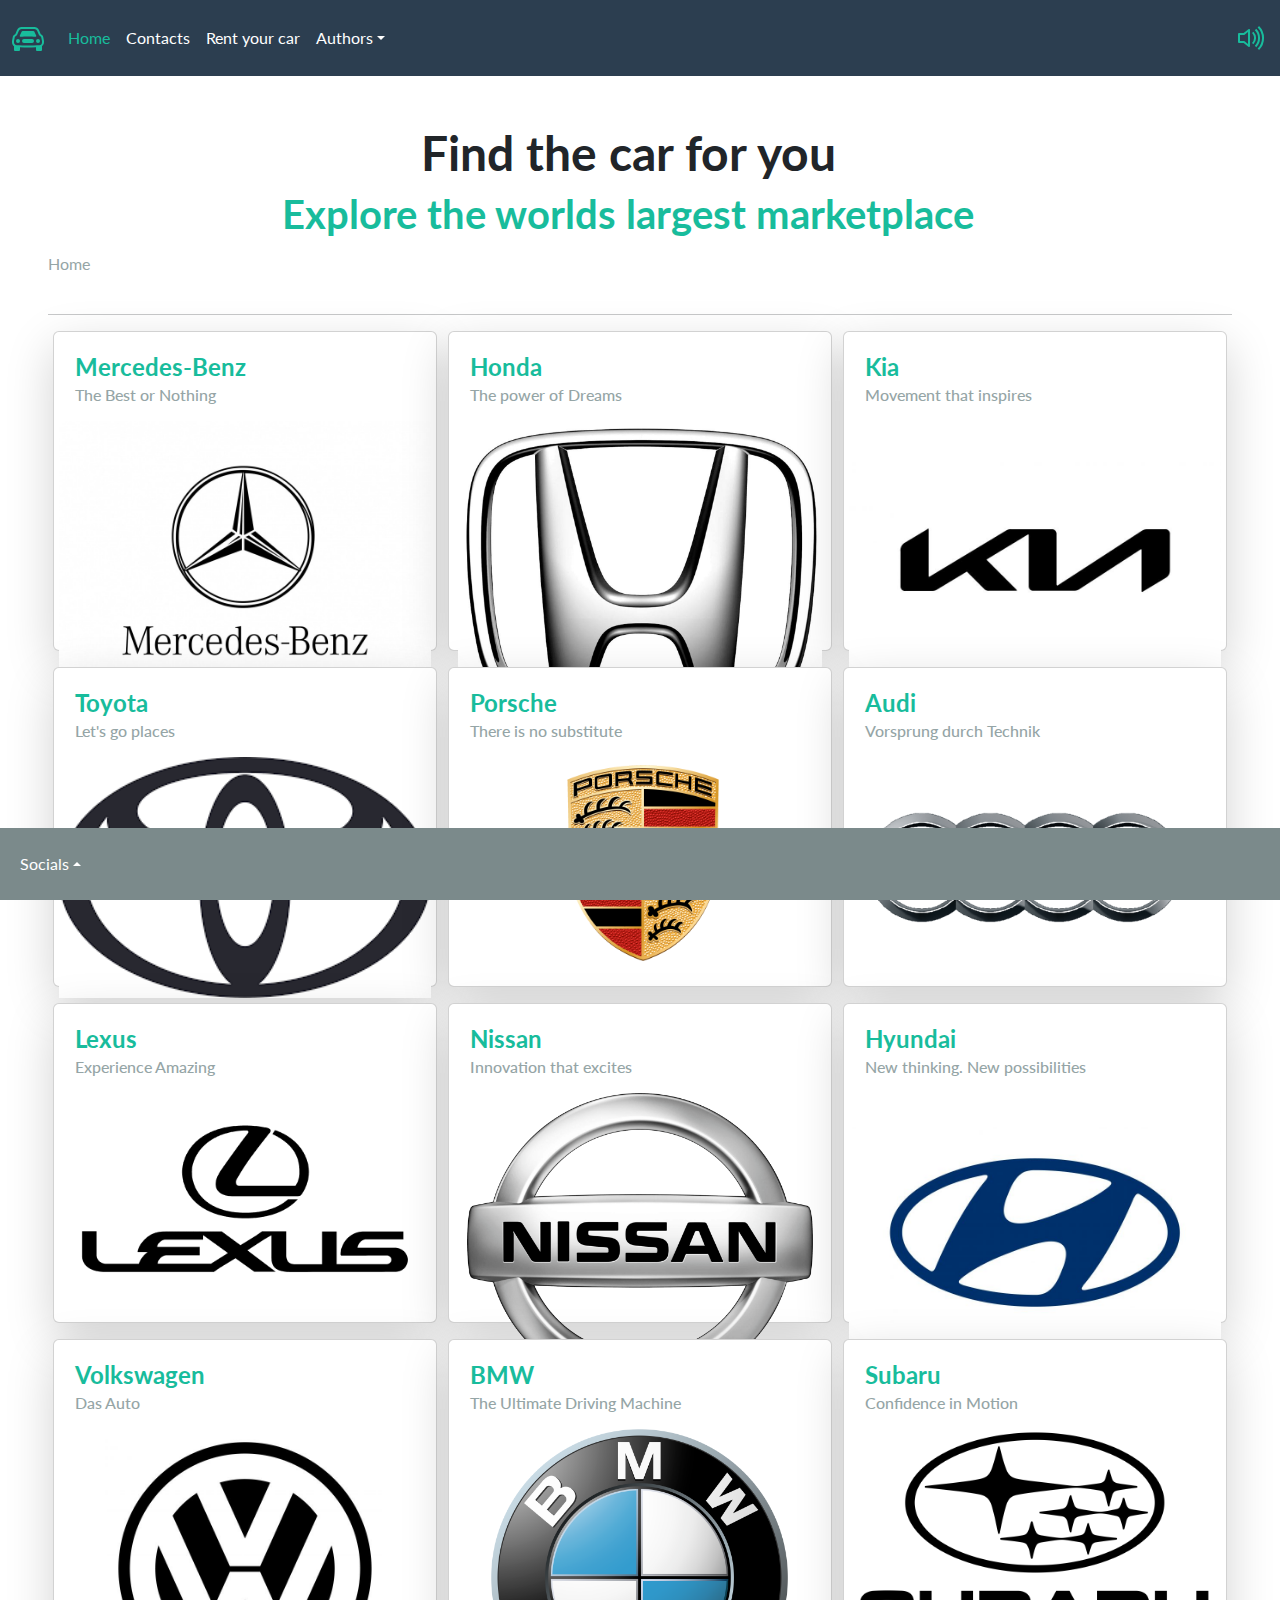
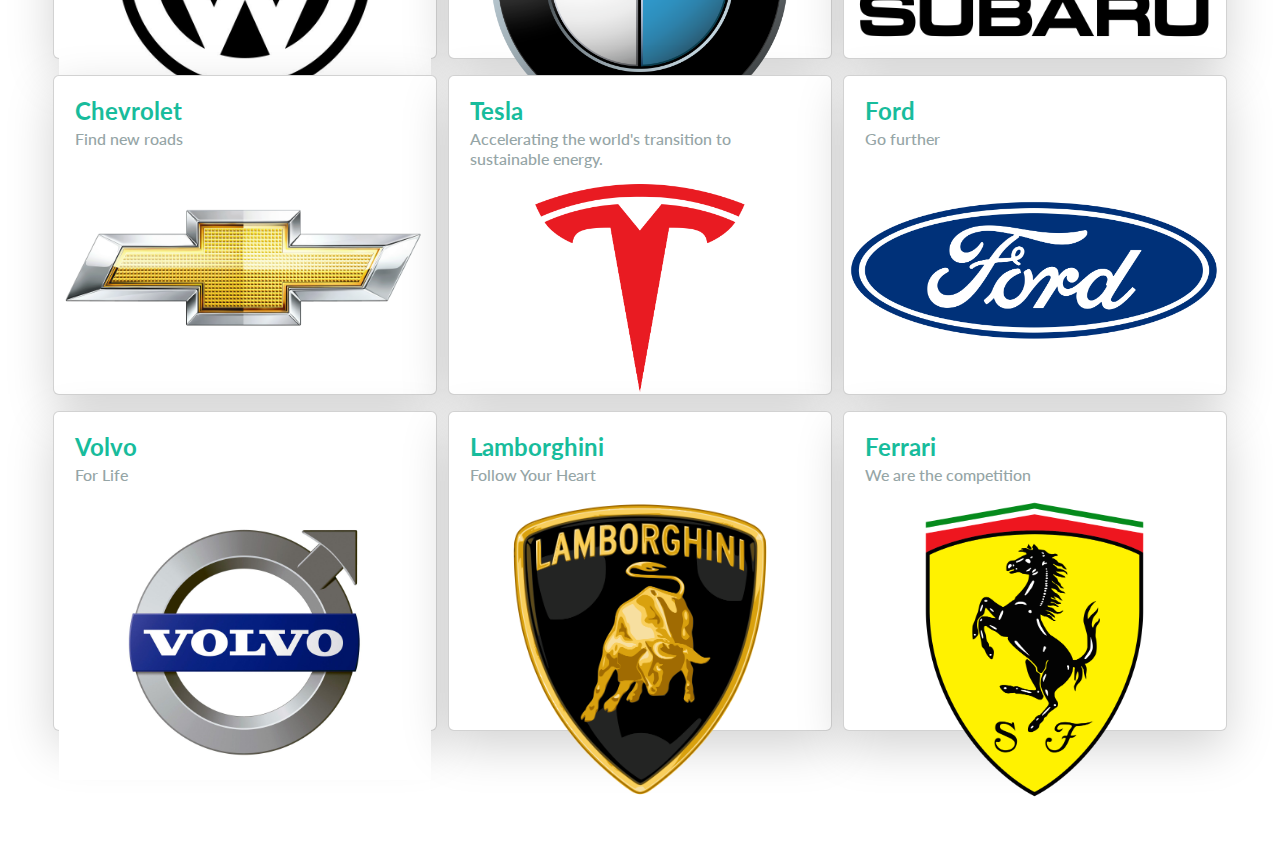
==== index.html @ f42cb0ba "Generic footer and music" ====
<!DOCTYPE html>
<html lang="en">

<head>
    <meta charset="UTF-8">
    <meta http-equiv="X-UA-Compatible" content="IE=edge">
    <meta name="viewport" content="width=device-width, initial-scale=1.0">
    <title>Index Page</title>
    <link href="css/global.css" rel="stylesheet">
</head>

<body>
    <header>
        <nav class="navbar navbar-expand-lg navbar-dark bg-primary" aria-label="Fourth navbar example">
            <div class="container-fluid">
                <a class="navbar-brand" href="index.html"><svg xmlns="http://www.w3.org/2000/svg" width="32" height="32"
                        fill="#18bc9c" class="bi bi-car-front" viewBox="0 0 16 16">
                        <path
                            d="M4 9a1 1 0 1 1-2 0 1 1 0 0 1 2 0Zm10 0a1 1 0 1 1-2 0 1 1 0 0 1 2 0ZM6 8a1 1 0 0 0 0 2h4a1 1 0 1 0 0-2H6ZM4.862 4.276 3.906 6.19a.51.51 0 0 0 .497.731c.91-.073 2.35-.17 3.597-.17 1.247 0 2.688.097 3.597.17a.51.51 0 0 0 .497-.731l-.956-1.913A.5.5 0 0 0 10.691 4H5.309a.5.5 0 0 0-.447.276Z" />
                        <path
                            d="M2.52 3.515A2.5 2.5 0 0 1 4.82 2h6.362c1 0 1.904.596 2.298 1.515l.792 1.848c.075.175.21.319.38.404.5.25.855.715.965 1.262l.335 1.679c.033.161.049.325.049.49v.413c0 .814-.39 1.543-1 1.997V13.5a.5.5 0 0 1-.5.5h-2a.5.5 0 0 1-.5-.5v-1.338c-1.292.048-2.745.088-4 .088s-2.708-.04-4-.088V13.5a.5.5 0 0 1-.5.5h-2a.5.5 0 0 1-.5-.5v-1.892c-.61-.454-1-1.183-1-1.997v-.413a2.5 2.5 0 0 1 .049-.49l.335-1.68c.11-.546.465-1.012.964-1.261a.807.807 0 0 0 .381-.404l.792-1.848ZM4.82 3a1.5 1.5 0 0 0-1.379.91l-.792 1.847a1.8 1.8 0 0 1-.853.904.807.807 0 0 0-.43.564L1.03 8.904a1.5 1.5 0 0 0-.03.294v.413c0 .796.62 1.448 1.408 1.484 1.555.07 3.786.155 5.592.155 1.806 0 4.037-.084 5.592-.155A1.479 1.479 0 0 0 15 9.611v-.413c0-.099-.01-.197-.03-.294l-.335-1.68a.807.807 0 0 0-.43-.563 1.807 1.807 0 0 1-.853-.904l-.792-1.848A1.5 1.5 0 0 0 11.18 3H4.82Z" />
                    </svg></a>
                <button class="navbar-toggler" type="button" data-bs-toggle="collapse"
                    data-bs-target="#navbarsExample04" aria-controls="navbarsExample04" aria-expanded="false"
                    aria-label="Toggle navigation">
                    <span class="navbar-toggler-icon"></span>
                </button>

                <div class="collapse navbar-collapse" id="navbarsExample04">
                    <ul class="navbar-nav me-auto mb-2 mb-md-0">
                        <li class="nav-item">
                            <a class="nav-link active" aria-current="page" href="#">Home</a>
                        </li>
                        <li class="nav-item">
                            <a class="nav-link" href="contactos.html">Contacts</a>
                        </li>
                        <li class="nav-item">
                            <a class="nav-link" href="rentYourCar.html">Rent your car</a>
                        </li>
                        <li class="nav-item dropdown">
                            <a class="nav-link dropdown-toggle" href="#" id="dropdown04" data-bs-toggle="dropdown"
                                aria-expanded="false">Authors</a>
                            <ul class="dropdown-menu" aria-labelledby="dropdown04">
                                <li><a class="dropdown-item" href="autores.html">All</a></li>
                                <div class="dropdown-divider"></div>
                                <li><a class="dropdown-item" href="autores.html?author=alex">Alexandre</a></li>
                                <li><a class="dropdown-item" href="autores.html?author=janecas">João</a></li>
                                <li><a class="dropdown-item" href="autores.html?author=manel">Manuel</a></li>
                            </ul>
                        </li>
                    </ul>
                </div>
                <div class="d-flex nav-item">
                    <a id="pararMusica" class="nav-link" onClick="stopAudio()"><svg xmlns="http://www.w3.org/2000/svg"
                            width="32" height="32" fill="#18bc9c" class="bi bi-volume-up" viewBox="0 0 16 16">
                            <path
                                d="M11.536 14.01A8.473 8.473 0 0 0 14.026 8a8.473 8.473 0 0 0-2.49-6.01l-.708.707A7.476 7.476 0 0 1 13.025 8c0 2.071-.84 3.946-2.197 5.303l.708.707z" />
                            <path
                                d="M10.121 12.596A6.48 6.48 0 0 0 12.025 8a6.48 6.48 0 0 0-1.904-4.596l-.707.707A5.483 5.483 0 0 1 11.025 8a5.483 5.483 0 0 1-1.61 3.89l.706.706z" />
                            <path
                                d="M10.025 8a4.486 4.486 0 0 1-1.318 3.182L8 10.475A3.489 3.489 0 0 0 9.025 8c0-.966-.392-1.841-1.025-2.475l.707-.707A4.486 4.486 0 0 1 10.025 8zM7 4a.5.5 0 0 0-.812-.39L3.825 5.5H1.5A.5.5 0 0 0 1 6v4a.5.5 0 0 0 .5.5h2.325l2.363 1.89A.5.5 0 0 0 7 12V4zM4.312 6.39 6 5.04v5.92L4.312 9.61A.5.5 0 0 0 4 9.5H2v-3h2a.5.5 0 0 0 .312-.11z" />
                        </svg></a>
                    <a id="continuarMusica" class="nav-link" onClick="playAudio()"><svg
                            xmlns="http://www.w3.org/2000/svg" width="32" height="32" fill="#18bc9c"
                            class="bi bi-volume-mute" viewBox="0 0 16 16">
                            <path
                                d="M6.717 3.55A.5.5 0 0 1 7 4v8a.5.5 0 0 1-.812.39L3.825 10.5H1.5A.5.5 0 0 1 1 10V6a.5.5 0 0 1 .5-.5h2.325l2.363-1.89a.5.5 0 0 1 .529-.06zM6 5.04 4.312 6.39A.5.5 0 0 1 4 6.5H2v3h2a.5.5 0 0 1 .312.11L6 10.96V5.04zm7.854.606a.5.5 0 0 1 0 .708L12.207 8l1.647 1.646a.5.5 0 0 1-.708.708L11.5 8.707l-1.646 1.647a.5.5 0 0 1-.708-.708L10.793 8 9.146 6.354a.5.5 0 1 1 .708-.708L11.5 7.293l1.646-1.647a.5.5 0 0 1 .708 0z" />
                        </svg></a>
                </div>

            </div>
        </nav>
    </header>
    <main class="p-5 mb-5">
        <div class="row container-fluid">
            <h1 class="text-center fw-bolder">Find the car for you</h1>
            <h2 class="text-center fw-bold text-success">Explore the worlds largest marketplace</h2>
        </div>
        <div class="row mb-3">
            <ol class="breadcrumb col-md-9">
                <li class="breadcrumb-item active">Home</li>
            </ol>
        </div>
        <hr>
        <div id="brands" class="row mx-auto mt-2">
        </div>
    </main>
</body>
<script src="js/bootstrap.bundle.min.js"></script>
<script src="js/brands.js"></script>
<script src="js/general.js"></script>
<script>
    window.onload = function () {

        addMusic(false);

        for (let i = brands.length - 1; i > 0; i--) {
            const j = Math.floor(Math.random() * (i + 1));
            [brands[i], brands[j]] = [brands[j], brands[i]];
        }

        rowsElement = document.getElementById("brands");
        brands.forEach(vehicle => {
            const brandDiv = document.createElement('a');
            brandDiv.classList.add('card');
            brandDiv.classList.add('mb-3');
            brandDiv.classList.add('pb-3');
            brandDiv.classList.add('col-lg-4');
            brandDiv.classList.add('shadow-lg');
            brandDiv.classList.add('car-item');
            brandDiv.classList.add('mx-auto');
            brandDiv.innerHTML =
                `<div class="card-body">
                    <h4 class="card-title fw-bolder">${vehicle.brand}</h4>
                    <h6 class="card-subtitle text-muted">${vehicle.slogan}</h6>
                </div>
                <img class="brand-logo mx-auto" src="media/image/brand/${vehicle.logo}" alt="${vehicle.brand}">`;

            brandDiv.href = 'car/brand.html?brand=' + vehicle.brand;
            rowsElement.appendChild(brandDiv);
        });


    };
</script>
<script src="js/musica.js"></script>

</html>
---- css/global.css ----
@import "bootstrap.css";
@import "custom.css"
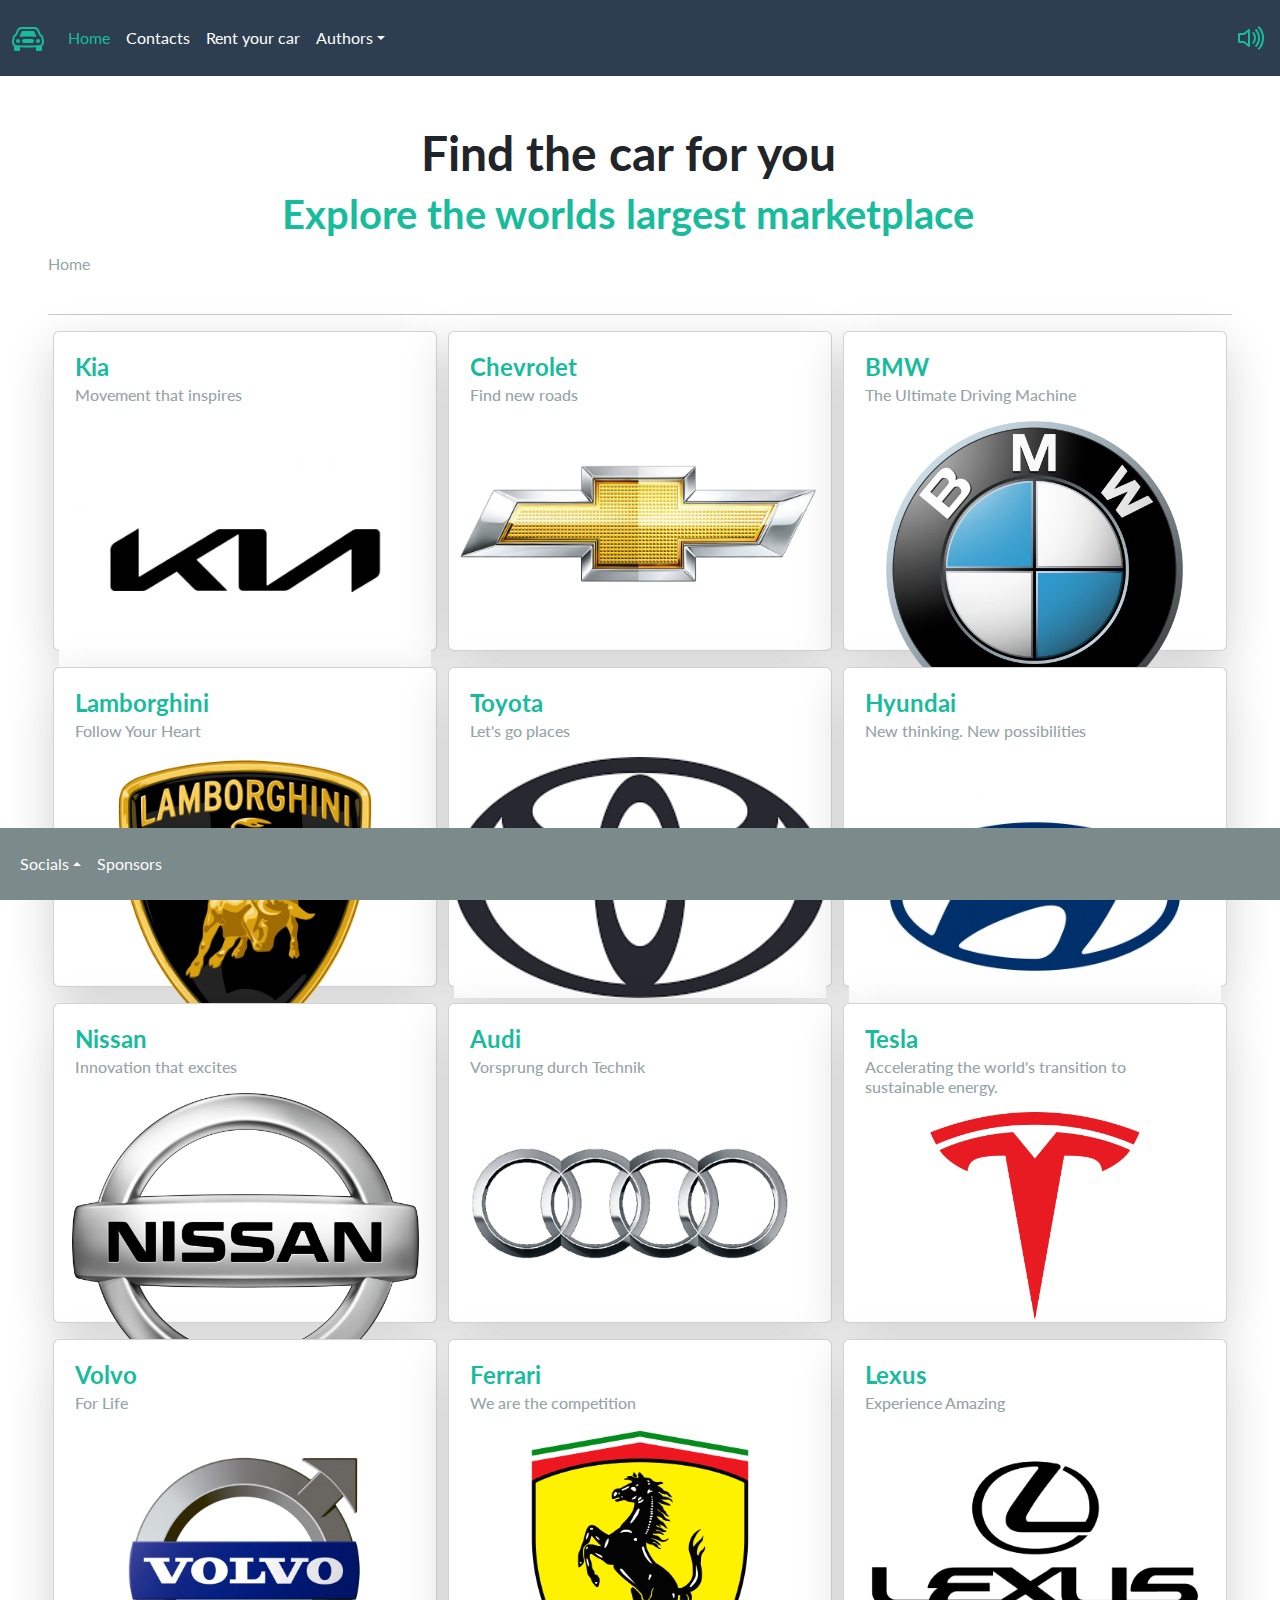
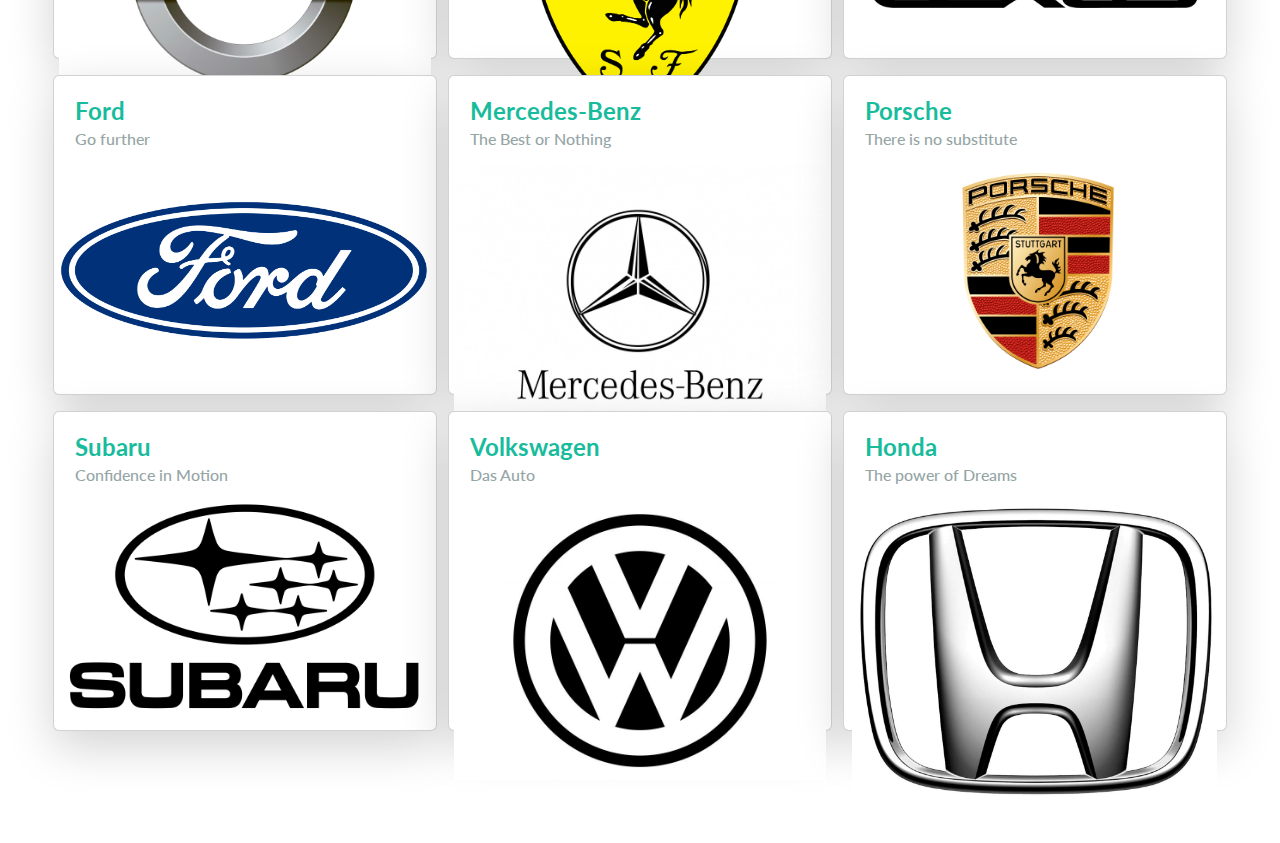
==== commit 02458f03: "Fix audio" ====
--- a/index.html
+++ b/index.html
@@ -123,6 +123,5 @@
 
     };
 </script>
-<script src="js/musica.js"></script>
 
 </html>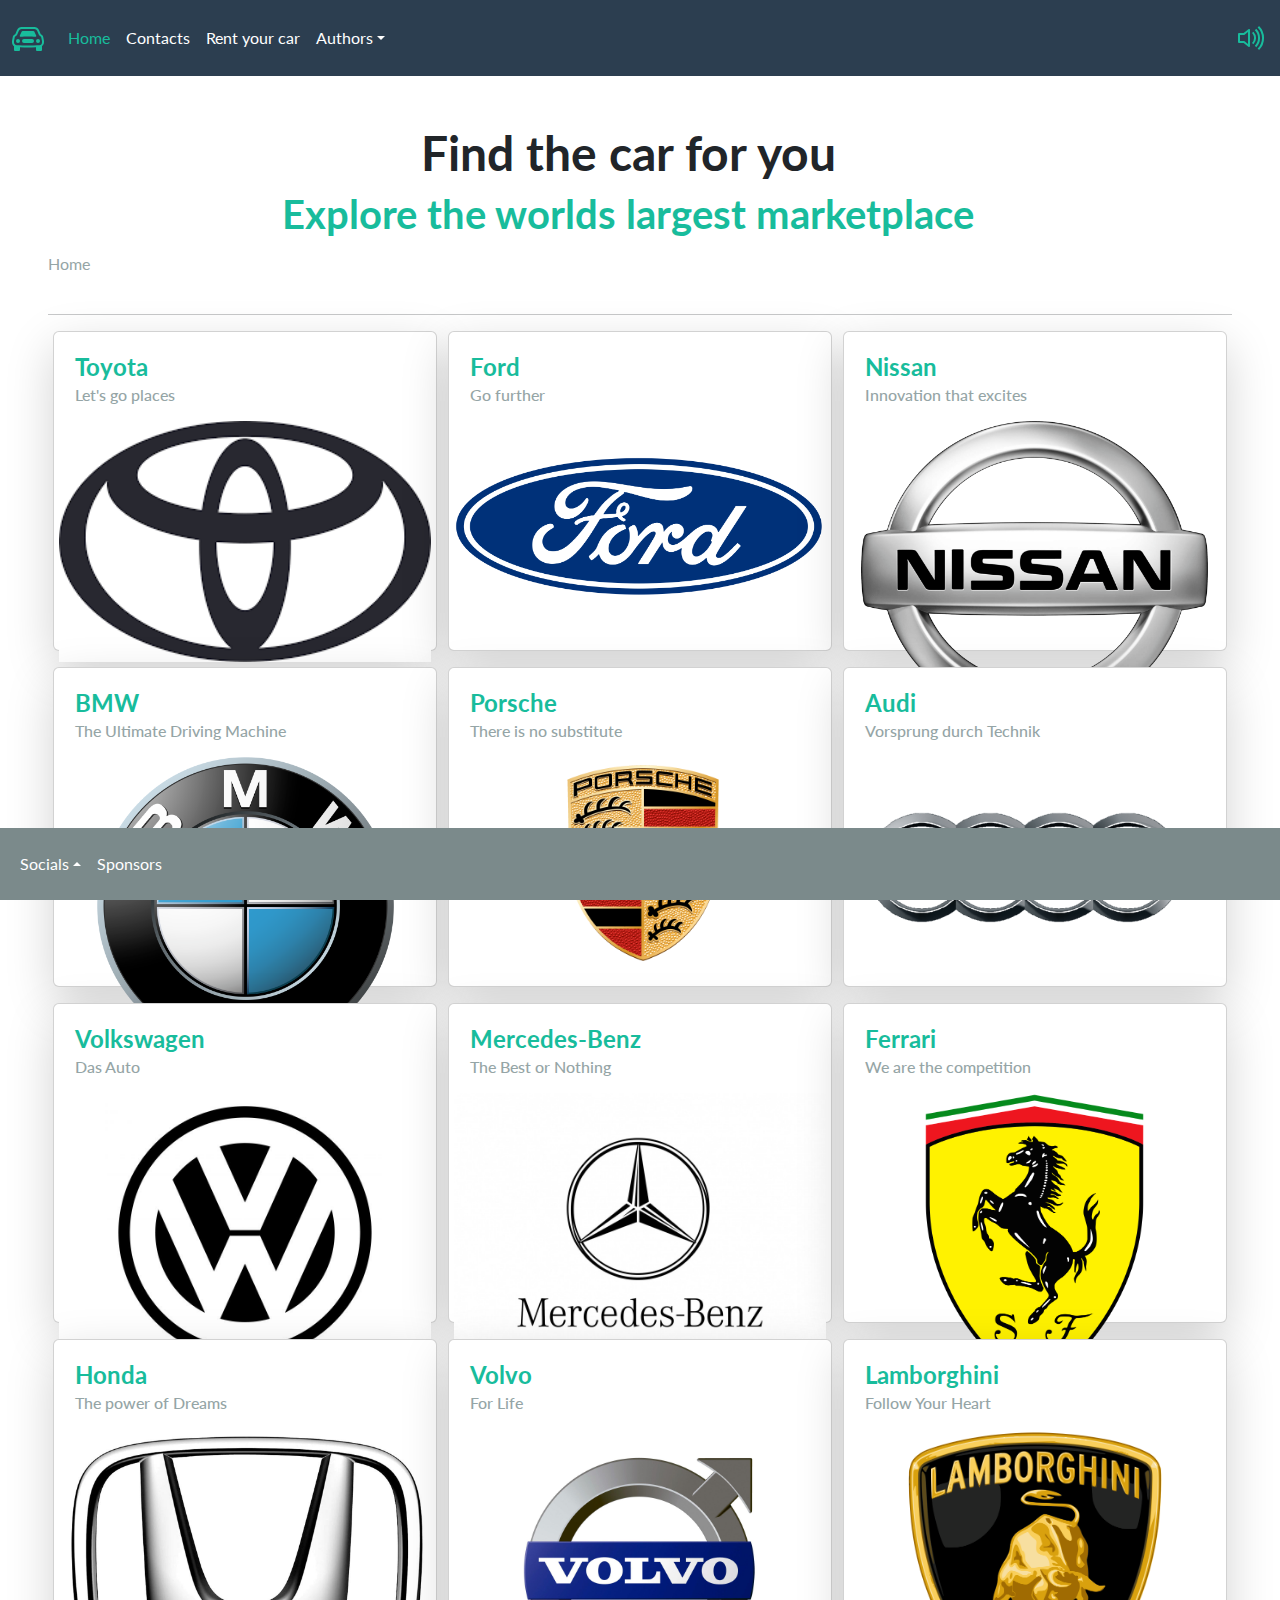
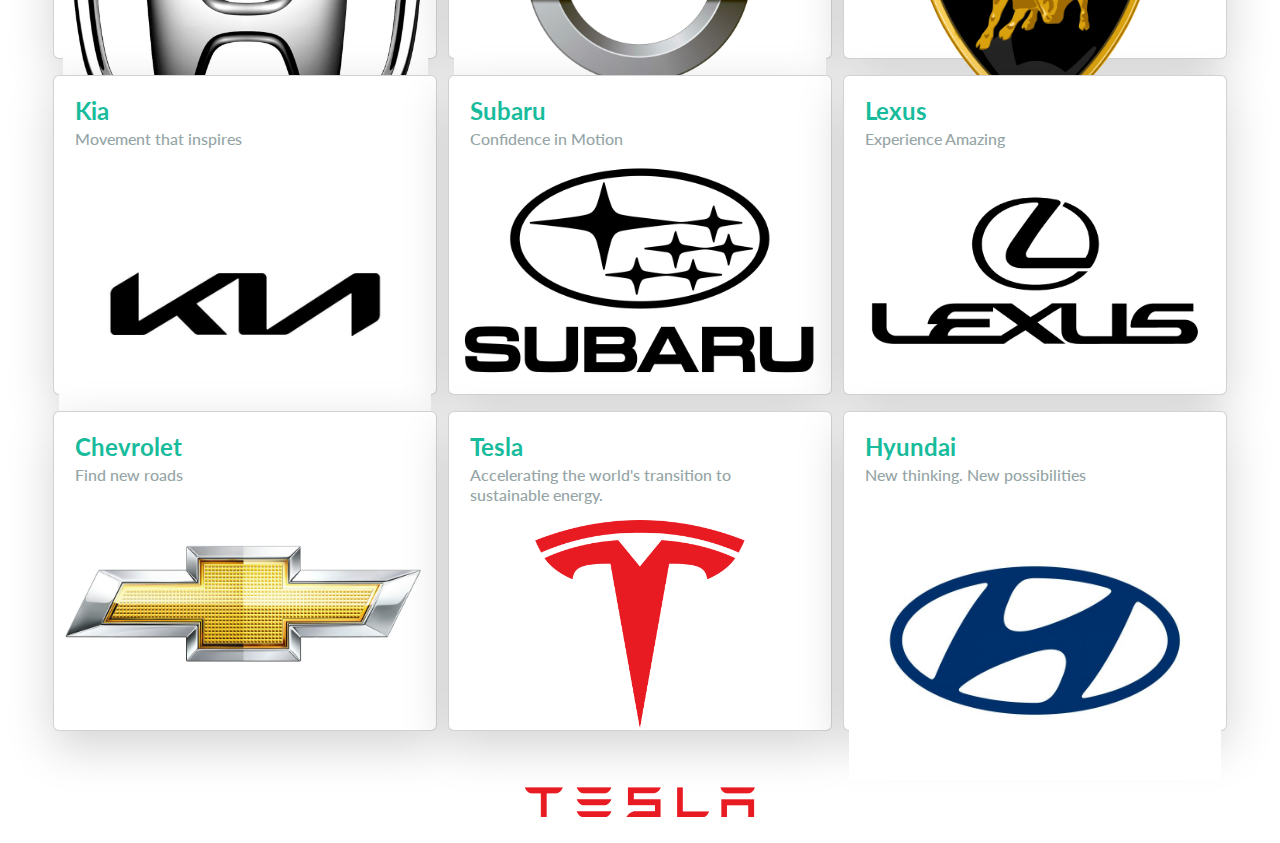
==== commit c6d4cc14: "Funciona?" ====
--- a/index.html
+++ b/index.html
@@ -103,6 +103,7 @@
         brands.forEach(vehicle => {
             const brandDiv = document.createElement('a');
             brandDiv.classList.add('card');
+            brandDiv.classList.add('brand-card');
             brandDiv.classList.add('mb-3');
             brandDiv.classList.add('pb-3');
             brandDiv.classList.add('col-lg-4');
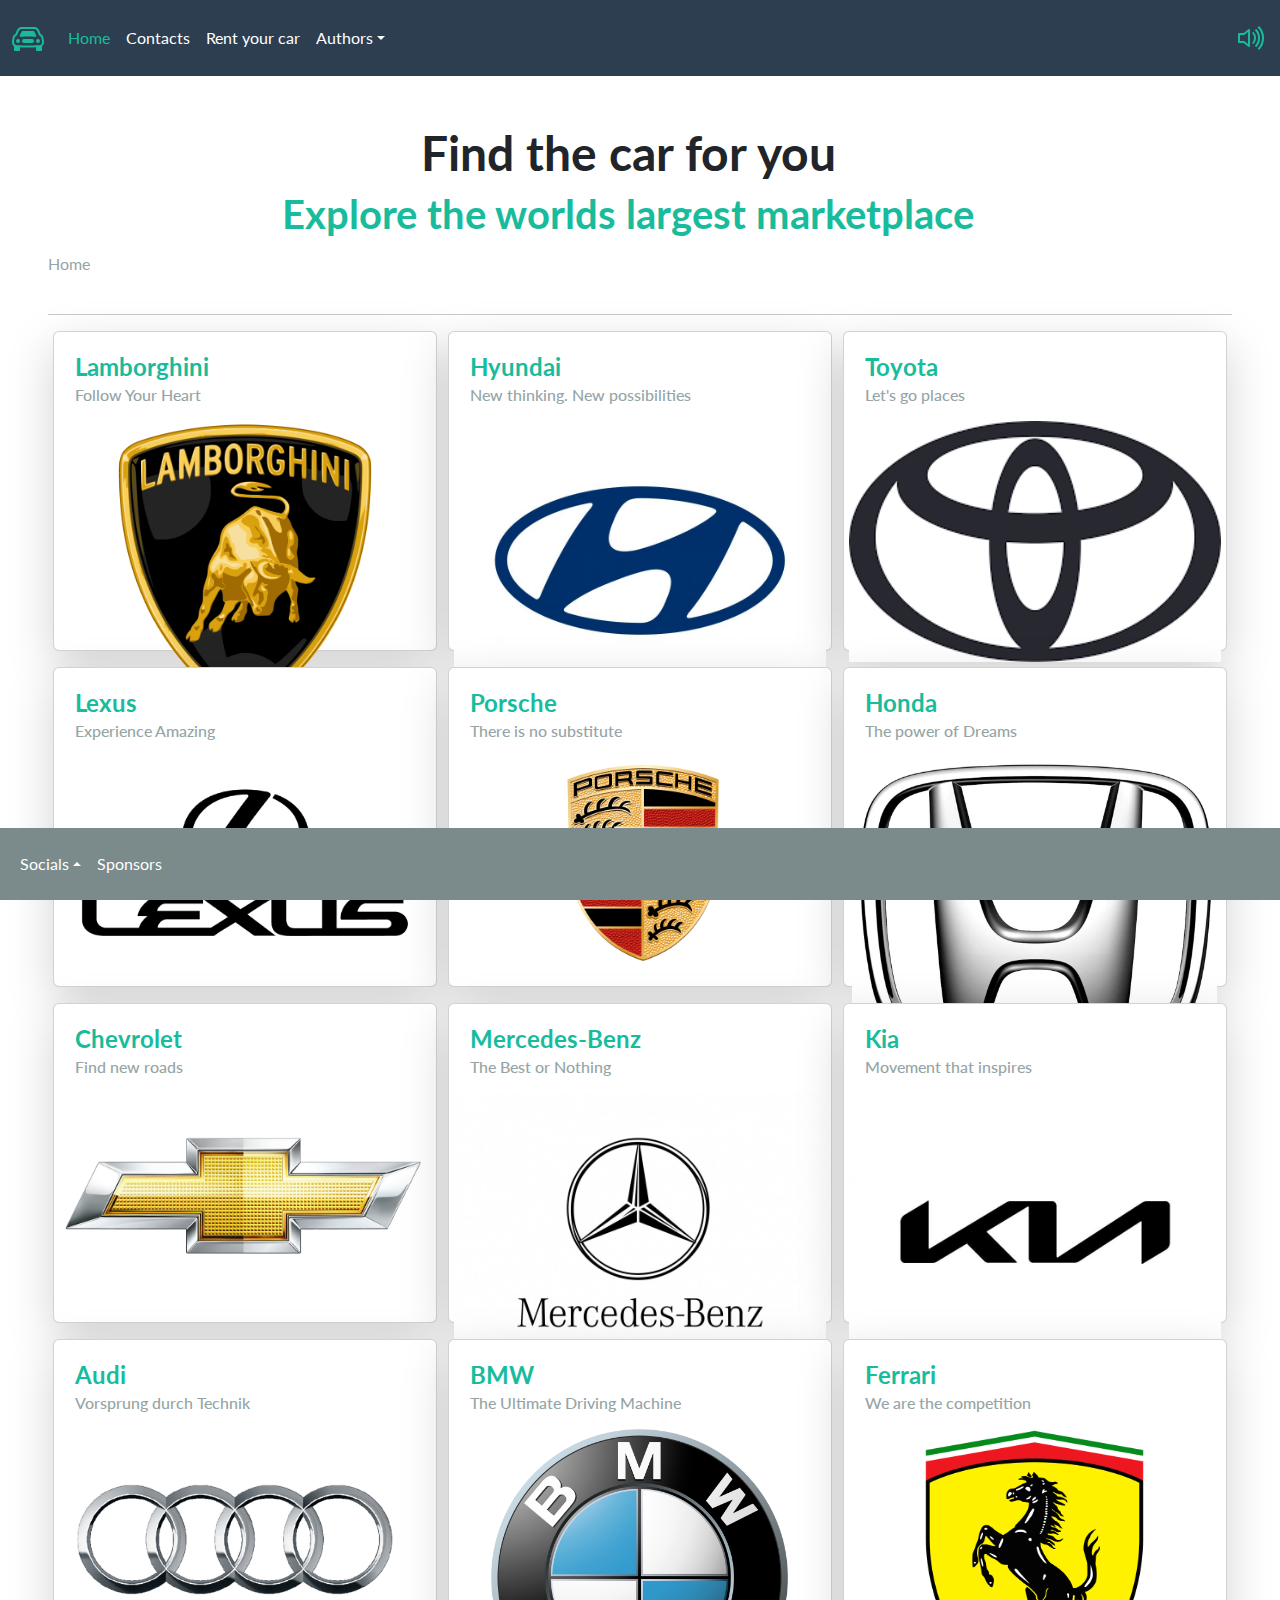
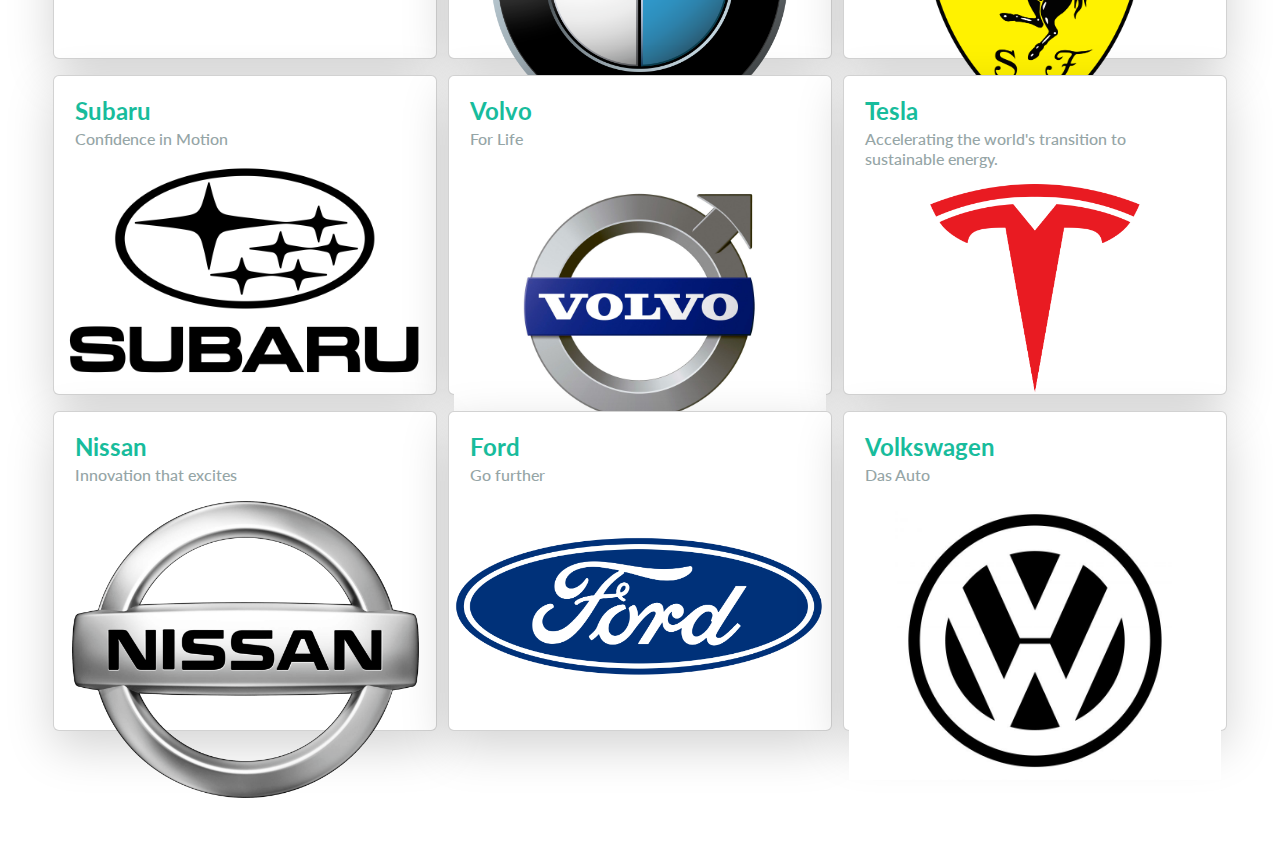
==== commit 0b5d9525: "contain?" ====
--- a/index.html
+++ b/index.html
@@ -115,7 +115,7 @@
                     <h4 class="card-title fw-bolder">${vehicle.brand}</h4>
                     <h6 class="card-subtitle text-muted">${vehicle.slogan}</h6>
                 </div>
-                <img class="brand-logo mx-auto" src="media/image/brand/${vehicle.logo}" alt="${vehicle.brand}">`;
+                <img class="brand-logo mx-auto img-fluid" src="media/image/brand/${vehicle.logo}" alt="${vehicle.brand}">`;
 
             brandDiv.href = 'car/brand.html?brand=' + vehicle.brand;
             rowsElement.appendChild(brandDiv);
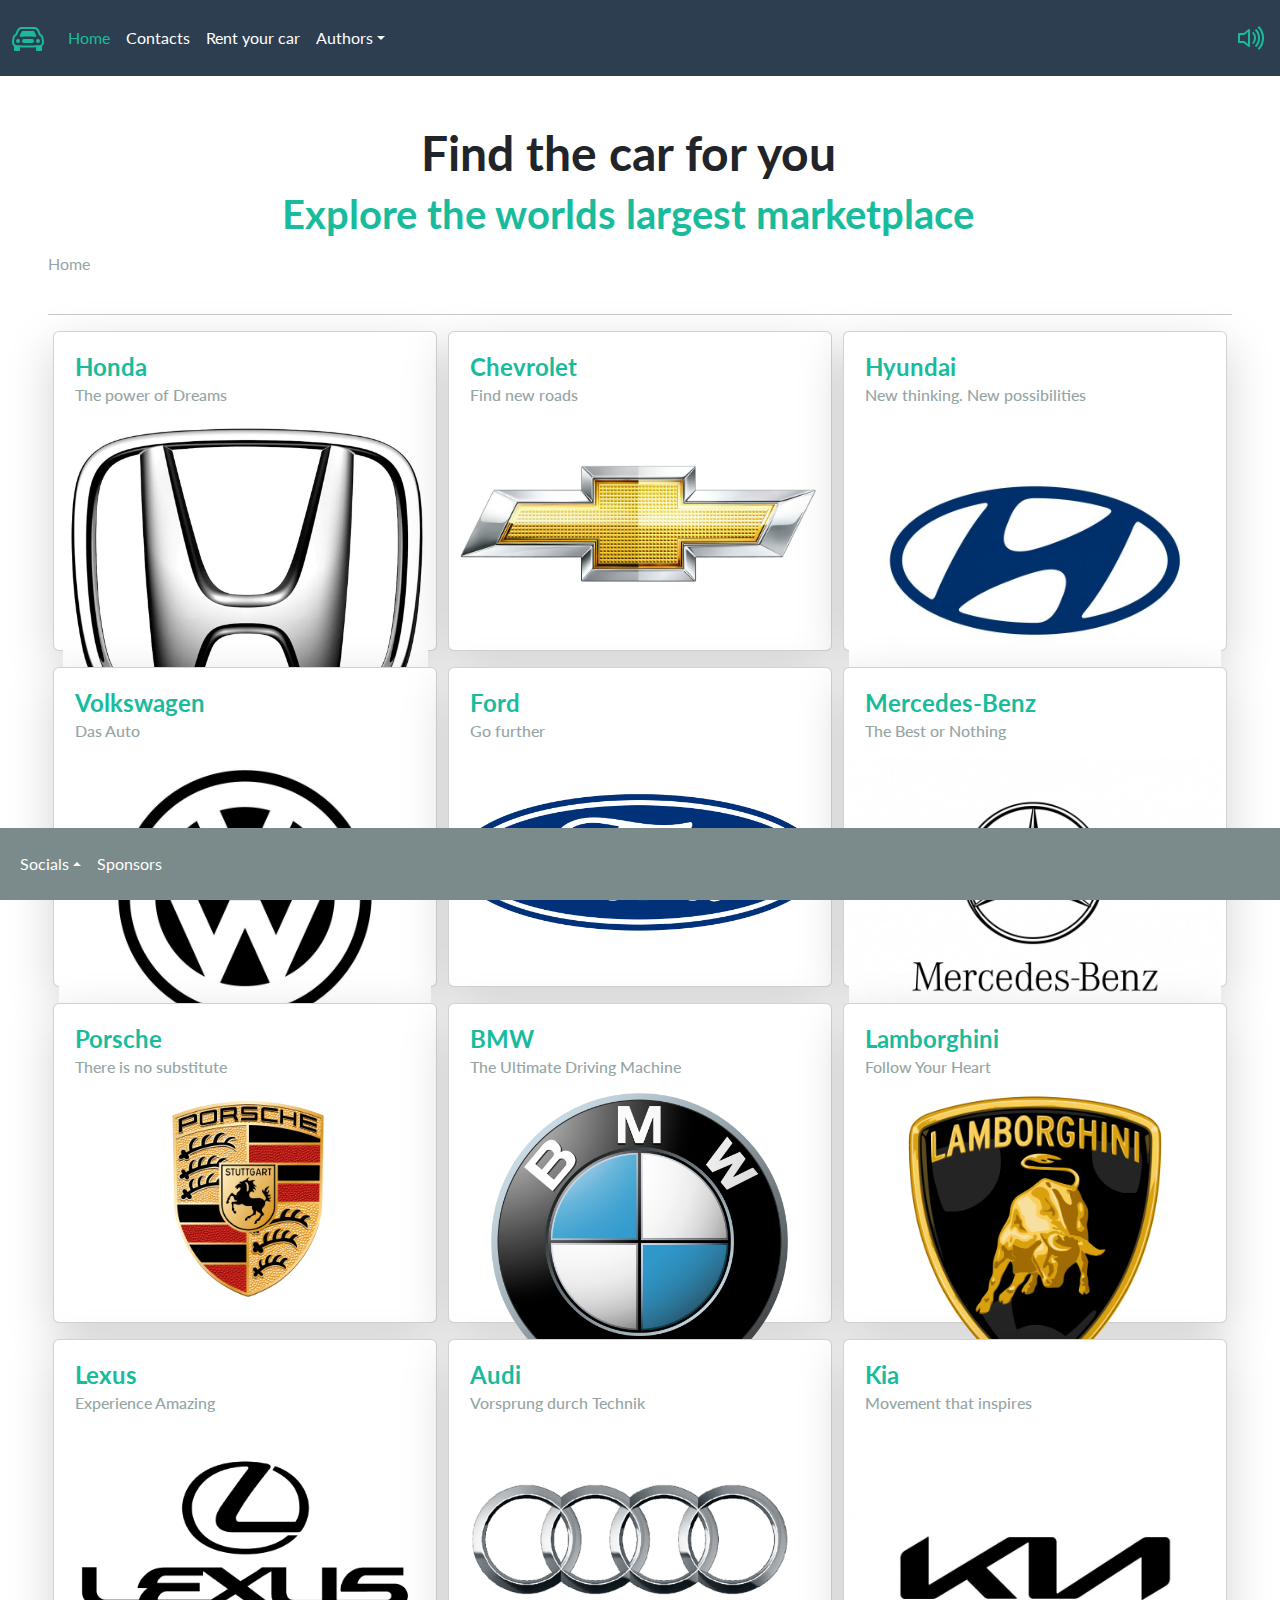
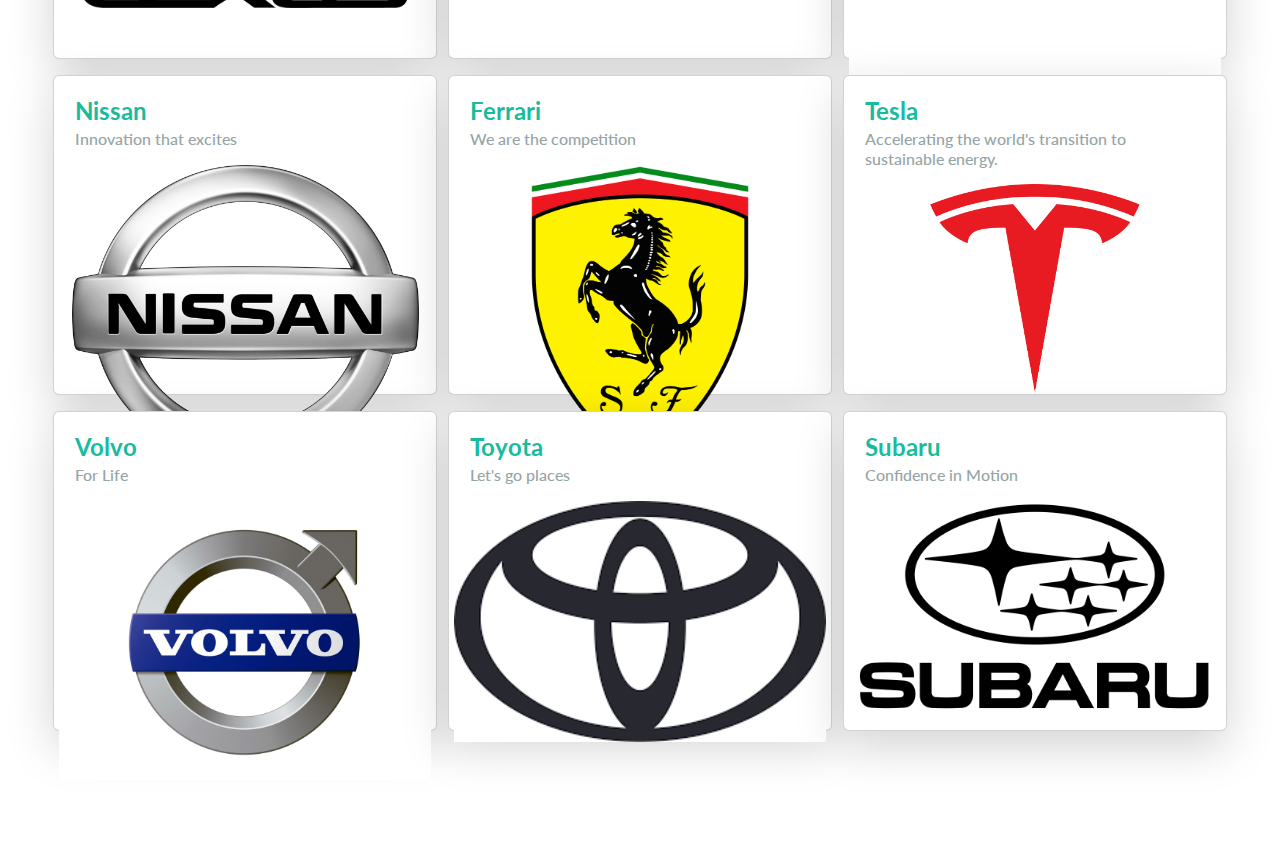
==== commit 16d6f714: "Video working 100% with music" ====
--- a/index.html
+++ b/index.html
@@ -89,7 +89,17 @@
 <script src="js/bootstrap.bundle.min.js"></script>
 <script src="js/brands.js"></script>
 <script src="js/general.js"></script>
+<script src="js/JQUERY/jquery.js"></script>
 <script>
+    $('#exampleModal').on('hidden.bs.modal', function () {
+        var video = document.getElementById("promoVideo");
+
+        video.pause();
+        video.currentTime = 0;
+        playAudio()
+
+    })
+
     window.onload = function () {
 
         addMusic(false);
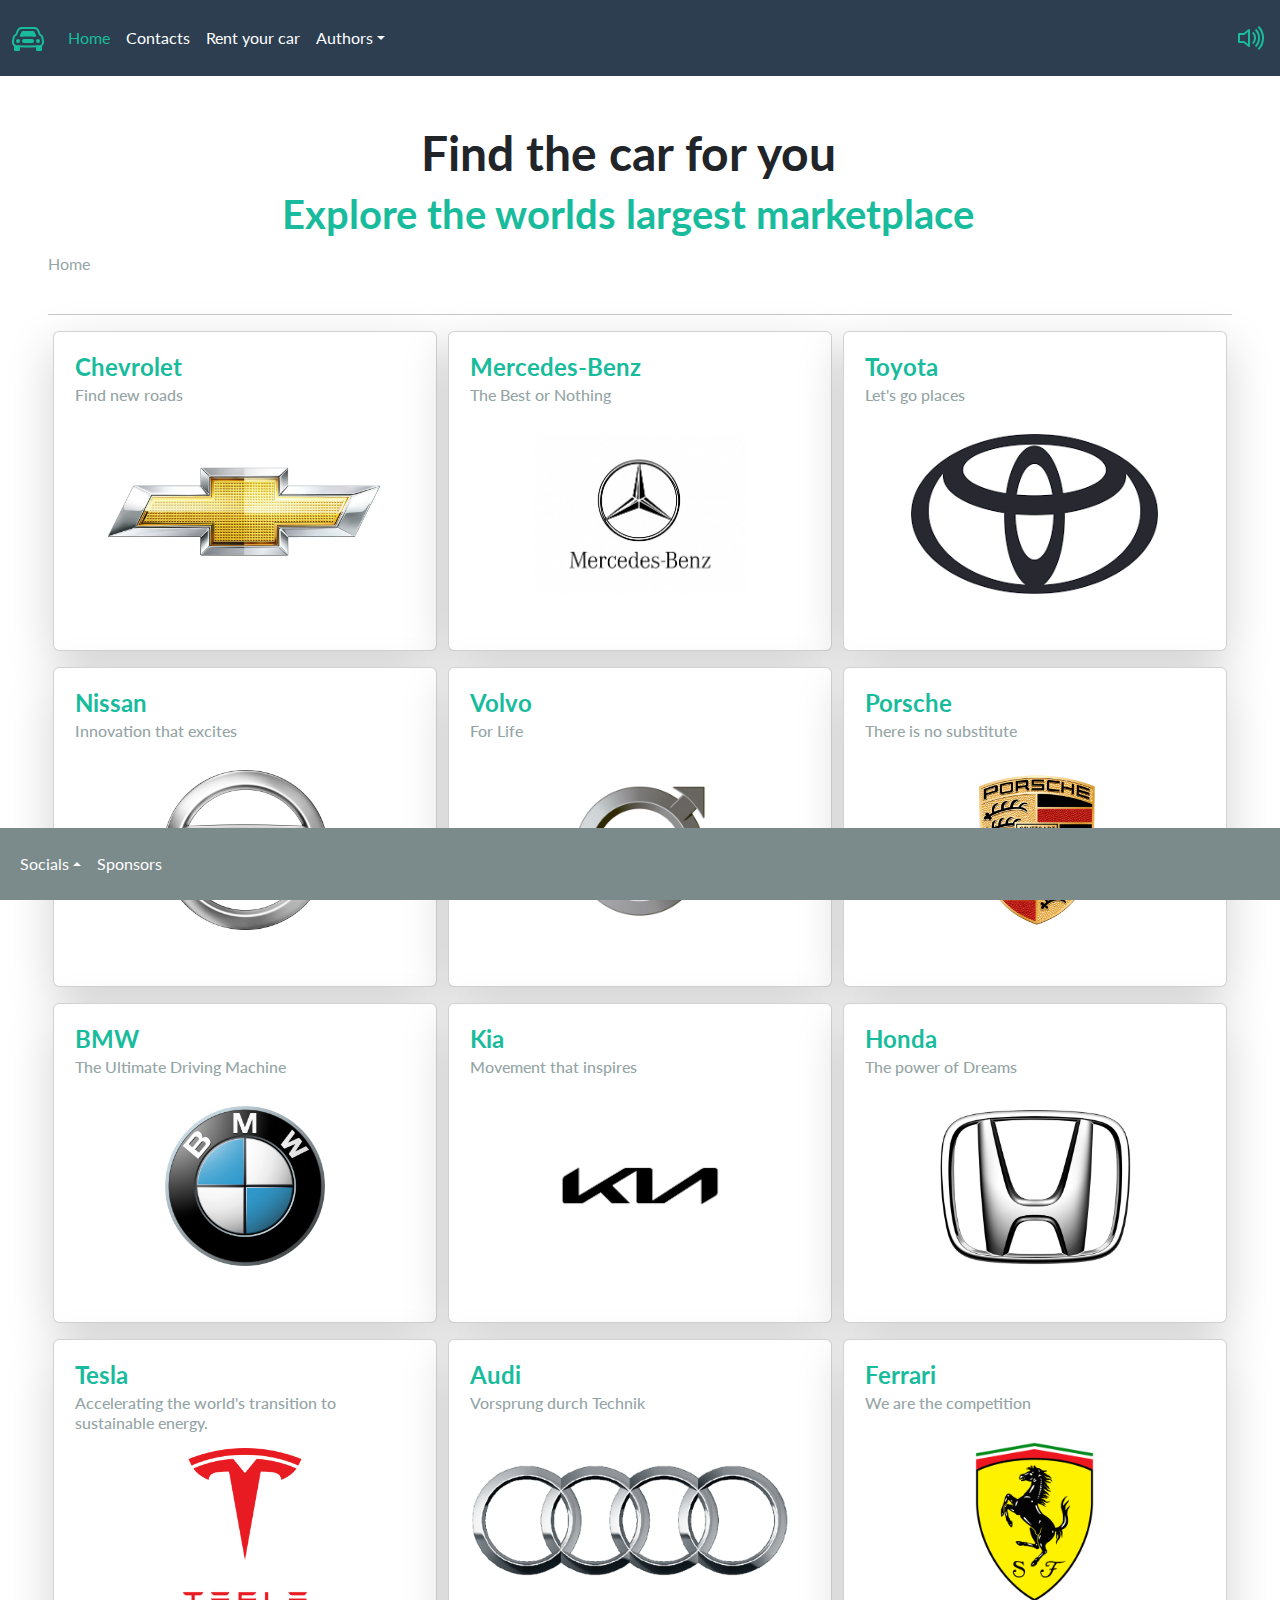
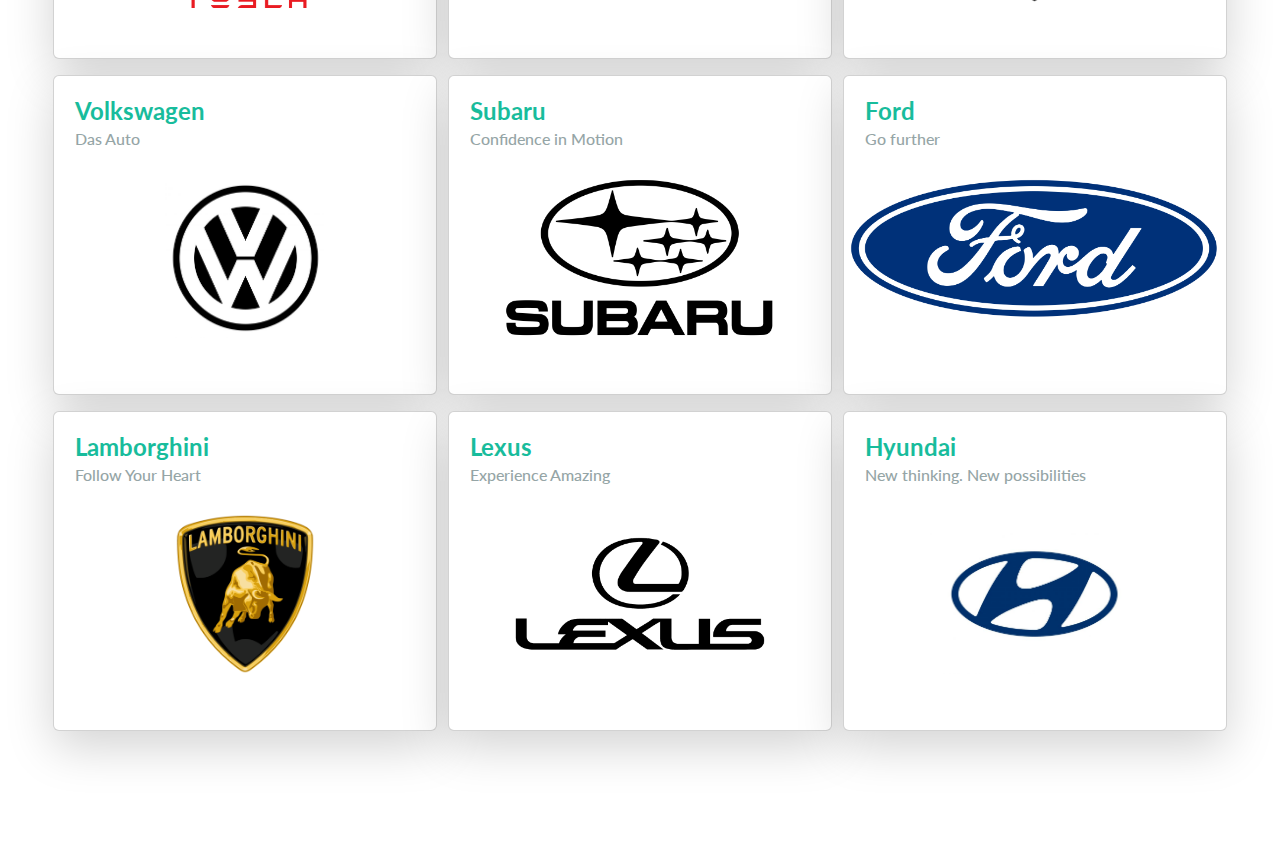
==== commit 13a34b97: "small fixes" ====
--- a/index.html
+++ b/index.html
@@ -125,7 +125,9 @@
                     <h4 class="card-title fw-bolder">${vehicle.brand}</h4>
                     <h6 class="card-subtitle text-muted">${vehicle.slogan}</h6>
                 </div>
-                <img class="brand-logo mx-auto img-fluid" src="media/image/brand/${vehicle.logo}" alt="${vehicle.brand}">`;
+                <div class="car-logo">
+                <img class="brand-logo mx-auto" src="media/image/brand/${vehicle.logo}" alt="${vehicle.brand}">
+                </div>`;
 
             brandDiv.href = 'car/brand.html?brand=' + vehicle.brand;
             rowsElement.appendChild(brandDiv);
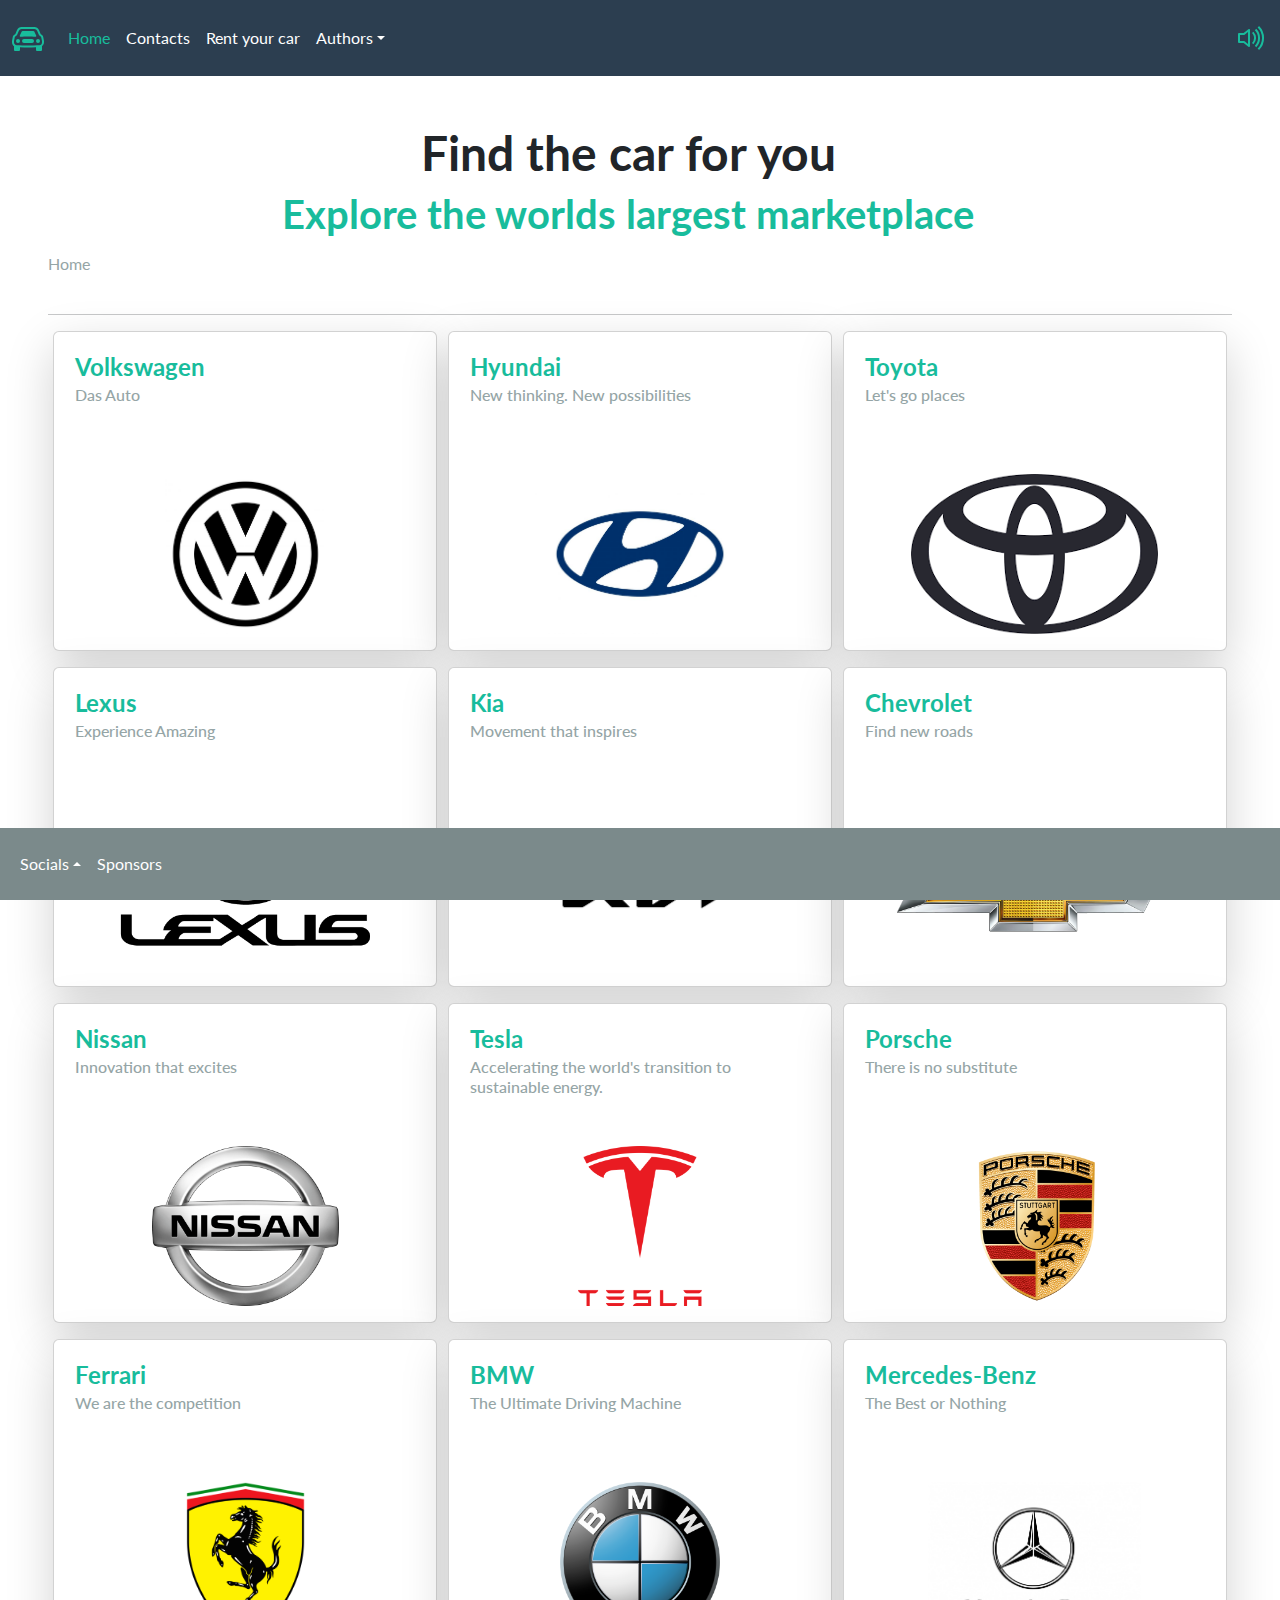
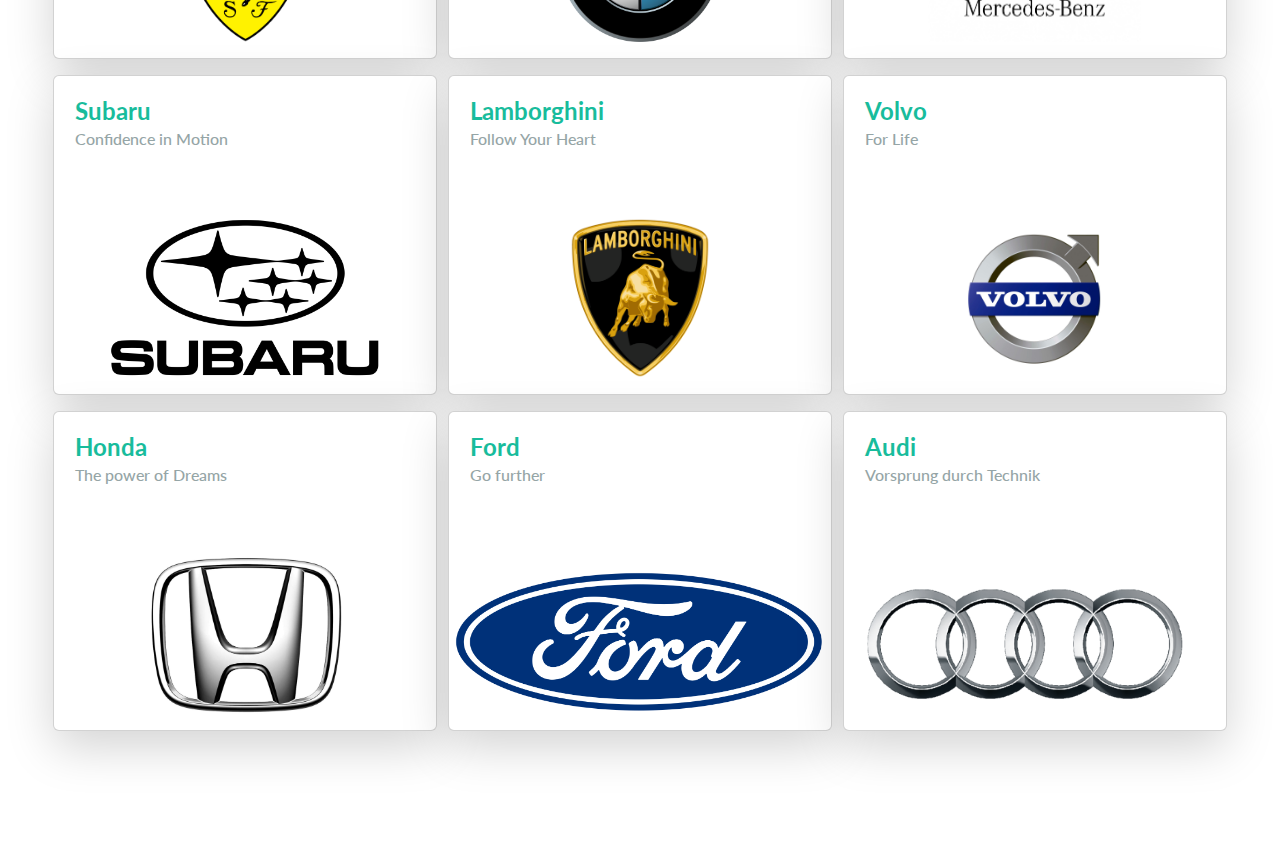
==== commit c4b39b01: "Fuck me" ====
--- a/index.html
+++ b/index.html
@@ -121,13 +121,11 @@
             brandDiv.classList.add('car-item');
             brandDiv.classList.add('mx-auto');
             brandDiv.innerHTML =
-                `<div class="card-body">
+                `<div class="card-body pb-0"">
                     <h4 class="card-title fw-bolder">${vehicle.brand}</h4>
                     <h6 class="card-subtitle text-muted">${vehicle.slogan}</h6>
                 </div>
-                <div class="car-logo">
-                <img class="brand-logo mx-auto" src="media/image/brand/${vehicle.logo}" alt="${vehicle.brand}">
-                </div>`;
+                <img class="brand-logo mx-auto" src="media/image/brand/${vehicle.logo}" alt="${vehicle.brand}">`;
 
             brandDiv.href = 'car/brand.html?brand=' + vehicle.brand;
             rowsElement.appendChild(brandDiv);
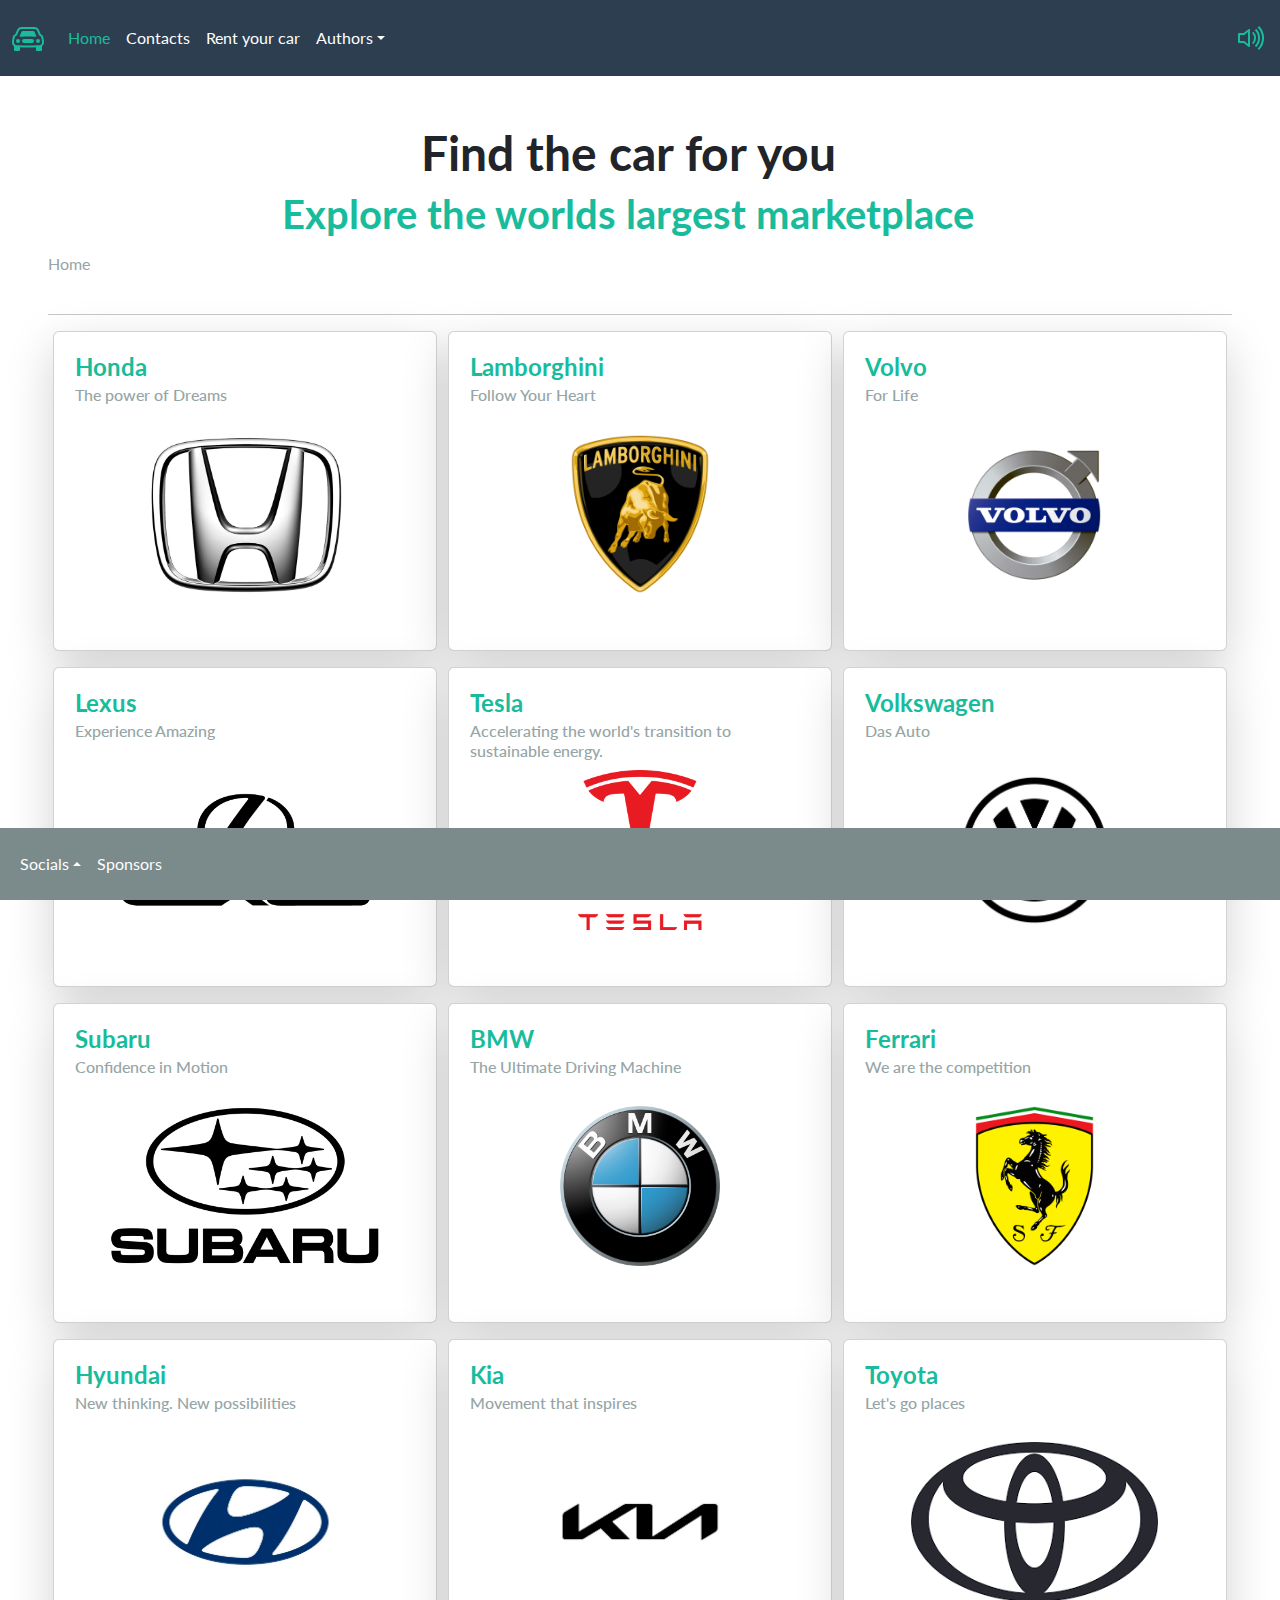
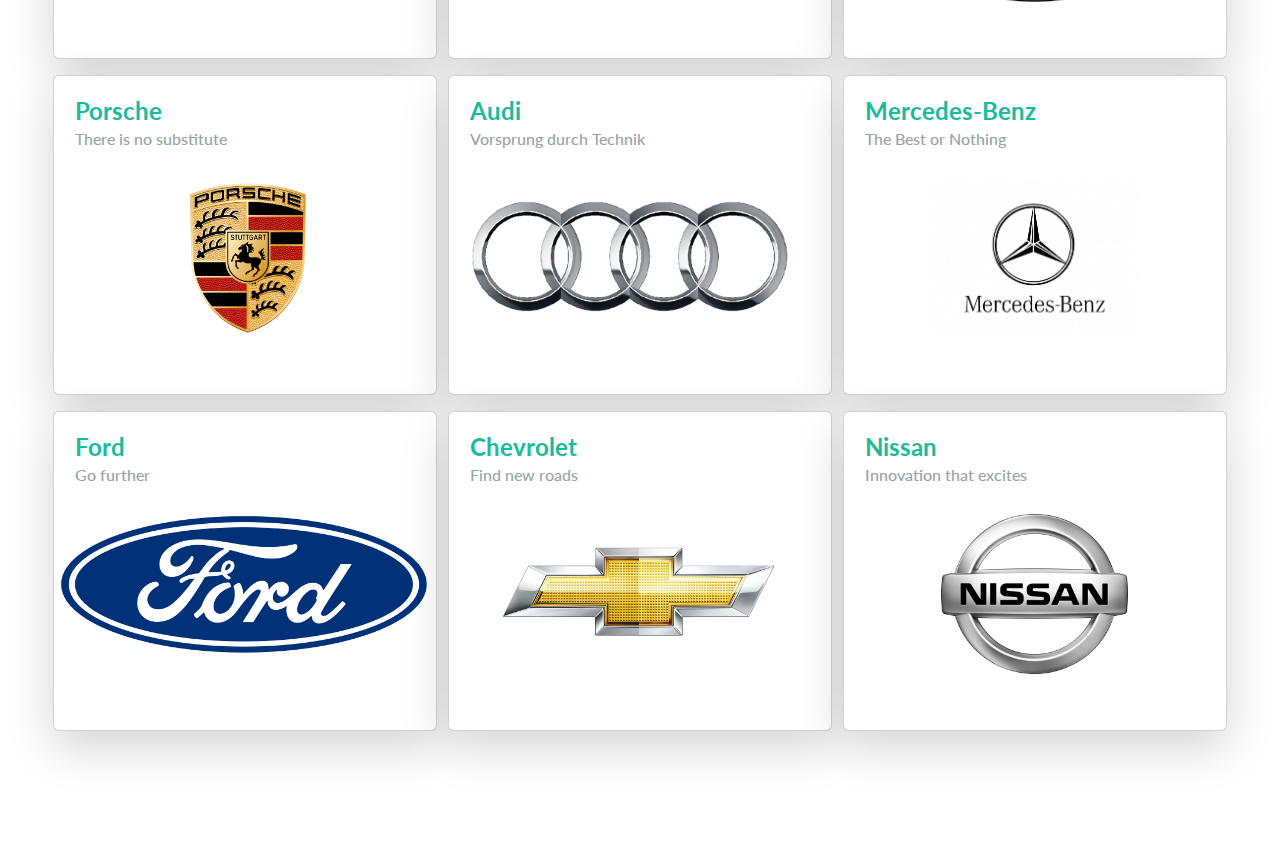
==== commit a5307bab: "Merge branch 'main' of https://github.com/AlexandreMauricio/ITW" ====
--- a/index.html
+++ b/index.html
@@ -125,7 +125,9 @@
                     <h4 class="card-title fw-bolder">${vehicle.brand}</h4>
                     <h6 class="card-subtitle text-muted">${vehicle.slogan}</h6>
                 </div>
-                <img class="brand-logo mx-auto" src="media/image/brand/${vehicle.logo}" alt="${vehicle.brand}">`;
+                <div class="car-logo">
+                <img class="brand-logo mx-auto" src="media/image/brand/${vehicle.logo}" alt="${vehicle.brand}">
+                </div>`;
 
             brandDiv.href = 'car/brand.html?brand=' + vehicle.brand;
             rowsElement.appendChild(brandDiv);
